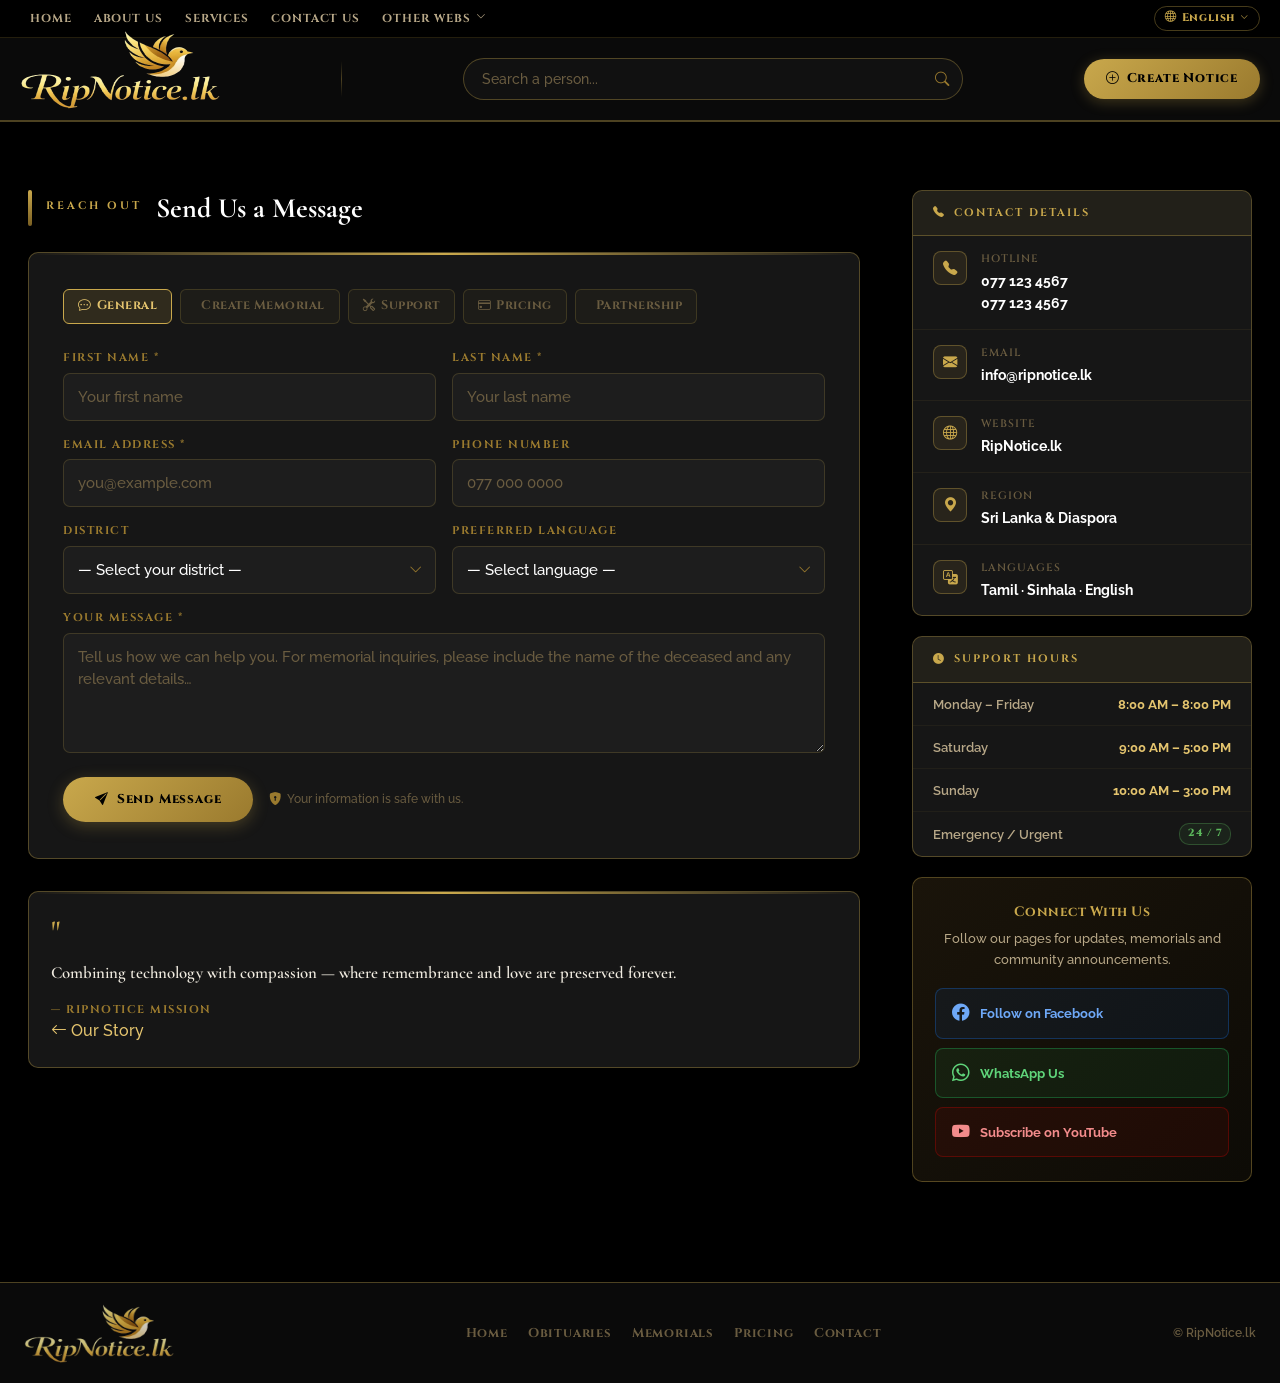
==== contact.html @ 71edde10 "Initial commit" ====
<!DOCTYPE html>
<html lang="en">
<head>
    <meta charset="UTF-8">
    <meta name="viewport" content="width=device-width, initial-scale=1.0">
    <title>Contact Us — RipNotice.lk | Memorial Platform</title>
    <link rel="icon" href="assets/fav1.ico" type="image/x-icon">
    <link rel="stylesheet" href="https://cdn.jsdelivr.net/npm/bootstrap@5.3.0/dist/css/bootstrap.min.css">
    <link rel="stylesheet" href="https://cdn.jsdelivr.net/npm/bootstrap-icons@1.13.1/font/bootstrap-icons.min.css">
    <!-- Google Fonts for redesign -->
    <link rel="preconnect" href="https://fonts.googleapis.com">
    <link rel="preconnect" href="https://fonts.gstatic.com" crossorigin>
    <link href="https://fonts.googleapis.com/css2?family=Playfair+Display:ital,wght@0,400;0,600;0,700;1,400&family=Jost:wght@300;400;500;600&family=Cinzel:wght@400;600;700&display=swap" rel="stylesheet">
    <link rel="stylesheet" href="css/about.css">
</head>
<body>

    <!-- Navbar (injected) -->
    <div id="navbar"></div>

    <!-- ── CONTACT PAGE ── -->
    <div class="cnt-body">

        <!-- ── LEFT / MAIN COLUMN ── -->
        <div class="cnt-main">

            <!-- Section heading -->
            <div class="cnt-sec-heading">
                <div class="cnt-sec-bar"></div>
                <p class="cnt-sec-label">Reach Out</p>
                <h2 class="cnt-sec-title">Send Us a Message</h2>
            </div>

            <!-- Contact Form Card -->
            <div class="cnt-form-card">

                <!-- Subject tabs -->
                <div class="cnt-subject-tabs" id="subjectTabs">
                    <button class="cnt-subject-tab active" data-subject="General Inquiry" onclick="selectTab(this)">
                        <i class="bi bi-chat-dots"></i> General
                    </button>
                    <button class="cnt-subject-tab" data-subject="Create a Memorial" onclick="selectTab(this)">
                        <i class="bi bi-file-earmark-heart"></i> Create Memorial
                    </button>
                    <button class="cnt-subject-tab" data-subject="Technical Support" onclick="selectTab(this)">
                        <i class="bi bi-tools"></i> Support
                    </button>
                    <button class="cnt-subject-tab" data-subject="Pricing &amp; Plans" onclick="selectTab(this)">
                        <i class="bi bi-credit-card"></i> Pricing
                    </button>
                    <button class="cnt-subject-tab" data-subject="Partnership" onclick="selectTab(this)">
                        <i class="bi bi-handshake"></i> Partnership
                    </button>
                </div>

                <form id="contactForm" onsubmit="handleSubmit(event)" novalidate>

                    <input type="hidden" id="subjectField" name="subject" value="General Inquiry">

                    <div class="cnt-form-row">
                        <div class="cnt-field">
                            <label for="cnt-fname">First Name *</label>
                            <input type="text" id="cnt-fname" name="first_name"
                                placeholder="Your first name" required>
                        </div>
                        <div class="cnt-field">
                            <label for="cnt-lname">Last Name *</label>
                            <input type="text" id="cnt-lname" name="last_name"
                                placeholder="Your last name" required>
                        </div>
                    </div>

                    <div class="cnt-form-row">
                        <div class="cnt-field">
                            <label for="cnt-email">Email Address *</label>
                            <input type="email" id="cnt-email" name="email"
                                placeholder="you@example.com" required>
                        </div>
                        <div class="cnt-field">
                            <label for="cnt-phone">Phone Number</label>
                            <input type="tel" id="cnt-phone" name="phone"
                                placeholder="077 000 0000">
                        </div>
                    </div>

                    <div class="cnt-form-row">
                        <div class="cnt-field">
                            <label for="cnt-district">District</label>
                            <div class="cnt-select-wrap">
                                <select id="cnt-district" name="district">
                                    <option value="">— Select your district —</option>
                                    <option>Colombo</option>
                                    <option>Gampaha</option>
                                    <option>Kalutara</option>
                                    <option>Kandy</option>
                                    <option>Matale</option>
                                    <option>Nuwara Eliya</option>
                                    <option>Galle</option>
                                    <option>Matara</option>
                                    <option>Hambantota</option>
                                    <option>Jaffna</option>
                                    <option>Kilinochchi</option>
                                    <option>Mannar</option>
                                    <option>Mullaitivu</option>
                                    <option>Vavuniya</option>
                                    <option>Trincomalee</option>
                                    <option>Batticaloa</option>
                                    <option>Ampara</option>
                                    <option>Kurunegala</option>
                                    <option>Puttalam</option>
                                    <option>Anuradhapura</option>
                                    <option>Polonnaruwa</option>
                                    <option>Badulla</option>
                                    <option>Monaragala</option>
                                    <option>Ratnapura</option>
                                    <option>Kegalle</option>
                                    <option>Overseas / Diaspora</option>
                                </select>
                            </div>
                        </div>
                        <div class="cnt-field">
                            <label for="cnt-lang">Preferred Language</label>
                            <div class="cnt-select-wrap">
                                <select id="cnt-lang" name="language">
                                    <option value="">— Select language —</option>
                                    <option>English</option>
                                    <option>Tamil</option>
                                    <option>Sinhala</option>
                                </select>
                            </div>
                        </div>
                    </div>

                    <div class="cnt-form-row cnt-form-row--full">
                        <div class="cnt-field">
                            <label for="cnt-message">Your Message *</label>
                            <textarea id="cnt-message" name="message"
                                placeholder="Tell us how we can help you. For memorial inquiries, please include the name of the deceased and any relevant details…"
                                required></textarea>
                        </div>
                    </div>

                    <div class="cnt-submit-row">
                        <button type="submit" class="cnt-submit-btn">
                            <i class="bi bi-send-fill"></i> Send Message
                        </button>
                        <span class="cnt-submit-note">
                            <i class="bi bi-shield-lock-fill"></i>
                            Your information is safe with us.
                        </span>
                    </div>

                    <div class="cnt-success-msg" id="successMsg">
                        <i class="bi bi-check-circle-fill" style="color:#74c48a;font-size:1.1rem;flex-shrink:0;"></i>
                        Thank you — your message has been received. We'll be in touch within 24 hours.
                    </div>

                </form>
            </div>

            <!-- Quote / About link -->
            <div class="cnt-quote-card">
                <div class="cnt-quote-mark">"</div>
                <p class="cnt-quote-text">
                    Combining technology with compassion — where remembrance and love
                    are preserved forever.
                </p>
                <div class="cnt-quote-attr">— RipNotice Mission</div>
                <a href="about.html" class="cnt-story-link">
                    <i class="bi bi-arrow-left"></i> Our Story
                </a>
            </div>
            
        </div>
        
        <!-- /cnt-main -->

        <!-- ── RIGHT SIDEBAR ── -->
        <aside class="cnt-sidebar">

            <!-- Contact details -->
            <div class="cnt-contact-panel">
                <div class="cnt-contact-panel-header">
                    <i class="bi bi-telephone-fill"></i> Contact Details
                </div>

                <div class="cnt-contact-row">
                    <div class="cnt-contact-icon"><i class="bi bi-telephone-fill"></i></div>
                    <div>
                        <div class="cnt-contact-label">Hotline</div>
                        <div class="cnt-contact-value">
                            <a href="tel:0771234567">077 123 4567</a><br>
                            <a href="tel:0771234567">077 123 4567</a>
                        </div>
                    </div>
                </div>

                <div class="cnt-contact-row">
                    <div class="cnt-contact-icon"><i class="bi bi-envelope-fill"></i></div>
                    <div>
                        <div class="cnt-contact-label">Email</div>
                        <div class="cnt-contact-value">
                            <a href="mailto:info@ripnotice.lk">info@ripnotice.lk</a>
                        </div>
                    </div>
                </div>

                <div class="cnt-contact-row">
                    <div class="cnt-contact-icon"><i class="bi bi-globe"></i></div>
                    <div>
                        <div class="cnt-contact-label">Website</div>
                        <div class="cnt-contact-value">
                            <a href="https://ripnotice.lk" target="_blank">RipNotice.lk</a>
                        </div>
                    </div>
                </div>

                <div class="cnt-contact-row">
                    <div class="cnt-contact-icon"><i class="bi bi-geo-alt-fill"></i></div>
                    <div>
                        <div class="cnt-contact-label">Region</div>
                        <div class="cnt-contact-value">Sri Lanka &amp; Diaspora</div>
                    </div>
                </div>

                <div class="cnt-contact-row">
                    <div class="cnt-contact-icon"><i class="bi bi-translate"></i></div>
                    <div>
                        <div class="cnt-contact-label">Languages</div>
                        <div class="cnt-contact-value">Tamil · Sinhala · English</div>
                    </div>
                </div>
            </div>

            <!-- Support hours -->
            <div class="cnt-hours-panel">
                <div class="cnt-hours-header">
                    <i class="bi bi-clock-fill"></i> Support Hours
                </div>
                <div class="cnt-hours-row">
                    <span class="cnt-hours-day">Monday – Friday</span>
                    <span class="cnt-hours-time">8:00 AM – 8:00 PM</span>
                </div>
                <div class="cnt-hours-row">
                    <span class="cnt-hours-day">Saturday</span>
                    <span class="cnt-hours-time">9:00 AM – 5:00 PM</span>
                </div>
                <div class="cnt-hours-row">
                    <span class="cnt-hours-day">Sunday</span>
                    <span class="cnt-hours-time">10:00 AM – 3:00 PM</span>
                </div>
                <div class="cnt-hours-row">
                    <span class="cnt-hours-day">Emergency / Urgent</span>
                    <span class="cnt-hours-badge cnt-hours-badge--24">24 / 7</span>
                </div>
            </div>

            <!-- Social -->
            <div class="cnt-social-panel">
                <div class="cnt-social-title">Connect With Us</div>
                <div class="cnt-social-desc">
                    Follow our pages for updates, memorials and community announcements.
                </div>
                <div class="cnt-social-btns">
                    <a href="#" class="cnt-social-btn cnt-social-btn--fb">
                        <i class="bi bi-facebook"></i>
                        <span>Follow on Facebook</span>
                    </a>
                    <a href="https://wa.me/94771234567" target="_blank" class="cnt-social-btn cnt-social-btn--wa">
                        <i class="bi bi-whatsapp"></i>
                        <span>WhatsApp Us</span>
                    </a>
                    <a href="#" class="cnt-social-btn cnt-social-btn--yt">
                        <i class="bi bi-youtube"></i>
                        <span>Subscribe on YouTube</span>
                    </a>
                </div>
            </div>

        </aside>
    </div>

    <!-- Footer (injected) -->
    <div id="footer"></div>

    <!-- Hidden Google Translate container -->
    <div id="google_translate_element" style="display:none;"></div>

    <!-- Scripts -->
    <script src="https://cdn.jsdelivr.net/npm/bootstrap@5.3.0/dist/js/bootstrap.bundle.min.js"></script>

    <script>
        // Inject navbar and footer
        fetch("navbar.html")
            .then(r => r.text())
            .then(d => { document.getElementById("navbar").innerHTML = d; });
        fetch("footer.html")
            .then(r => r.text())
            .then(d => { document.getElementById("footer").innerHTML = d; });

        /* ── Subject tab selector ── */
        function selectTab(btn) {
            document.querySelectorAll('.cnt-subject-tab').forEach(t => t.classList.remove('active'));
            btn.classList.add('active');
            document.getElementById('subjectField').value = btn.dataset.subject;
        }

        /* ── Form submit handler ── */
        function handleSubmit(e) {
            e.preventDefault();
            const form = e.target;

            // Basic validation
            const req = form.querySelectorAll('[required]');
            let valid = true;
            req.forEach(f => {
                f.style.borderColor = '';
                if (!f.value.trim()) {
                    f.style.borderColor = 'rgba(220,80,80,0.5)';
                    valid = false;
                }
            });
            if (!valid) return;

            // Simulate send — replace with actual endpoint / EmailJS
            const btn = form.querySelector('.cnt-submit-btn');
            btn.innerHTML = '<i class="bi bi-hourglass-split"></i> Sending…';
            btn.disabled = true;

            setTimeout(() => {
                form.reset();
                document.querySelectorAll('.cnt-subject-tab').forEach((t, i) => {
                    t.classList.toggle('active', i === 0);
                });
                document.getElementById('subjectField').value = 'General Inquiry';

                btn.innerHTML = '<i class="bi bi-send-fill"></i> Send Message';
                btn.disabled = false;

                const msg = document.getElementById('successMsg');
                msg.classList.add('show');
                setTimeout(() => msg.classList.remove('show'), 6000);
            }, 1200);
        }
    </script>

    <script src="js/script.js"></script>

    <script type="text/javascript">
        function googleTranslateElementInit() {
            new google.translate.TranslateElement({
                pageLanguage: 'en',
                includedLanguages: 'en,ta,si',
                autoDisplay: false,
                layout: google.translate.TranslateElement.InlineLayout.SIMPLE
            }, 'google_translate_element');
        }
    </script>
    <script src="https://translate.google.com/translate_a/element.js?cb=googleTranslateElementInit"></script>

    <style>
        .goog-te-banner-frame, .skiptranslate { display: none !important; }
        body { top: 0 !important; }
        .goog-te-gadget { font-size: 0 !important; }
        .goog-te-gadget > span { display: none !important; }
        .goog-te-gadget select { display: none !important; }
    </style>

</body>
</html>
---- css/about.css ----
/* ============================================================
   about.css — RipNotice.lk About Page
   Max-width: 1300px | Fully mobile responsive
   All classes prefixed "abt-" — zero conflicts with styles.css

   Usage:  <link rel="stylesheet" href="css/about.css">
   ============================================================ */

/* ── Design tokens (locally scoped, no global bleed) ── */
:root {
    --_gold:        #c9a84c;
    --_gold-light:  #e4c46e;
    --_gold-bright: #f0d080;
    --_gold-dark:   #9a7a2e;
    --_gold-dim:    #7a5f22;
    --_gold-muted:  rgba(201,168,76,0.13);
    --_gold-border: rgba(201,168,76,0.35);
    --_gold-glow:   rgba(201,168,76,0.07);
    --_black:       #000000;
    --_black-mid:   #0a0a0a;
    --_black-card:  #161616;
    --_black-soft:  #111111;
    --_white:       #ffffff;
    --_offwhite:    #f0ebe0;
    --_grey-text:   #b8a888;
    --_grey-dim:    #6a5c40;
    --_shadow-gold: 0 4px 24px rgba(201,168,76,0.22);
    --_radius:      10px;
}


/* ================================================================
   BODY — 2-column, max 1300px
   ================================================================ */
.abt-body {
    max-width: 1320px;
    margin: 0 auto;
    padding: 70px 40px 100px;
    display: grid;
    grid-template-columns: 1fr 340px;
    gap: 52px;
    align-items: start;
    margin-top: 120px;
}

/* ================================================================
   SECTION HEADING
   ================================================================ */
.abt-sec-heading {
    display: flex; align-items: center; gap: 14px;
    margin-bottom: 26px;
}
.abt-sec-bar {
    width: 4px; height: 36px; border-radius: 2px; flex-shrink: 0;
    background: linear-gradient(to bottom, var(--_gold), var(--_gold-dim));
}
.abt-sec-label {
    font-family: 'Cinzel', serif; font-size: 0.68rem; font-weight: 700;
    letter-spacing: 3px; text-transform: uppercase;
    color: var(--_gold); margin-bottom: 3px;
    /* reset any inherited heading styles */
    border: none; padding: 0;
}
.abt-sec-title {
    font-family: 'Cormorant Garamond', serif; font-size: 1.75rem;
    font-weight: 700; color: var(--_white); line-height: 1.1;
    /* reset */
    border: none; padding: 0; margin: 0;
}

/* ================================================================
   MISSION CARD
   ================================================================ */
.abt-mission-card {
    background: var(--_black-card);
    border: 1px solid var(--_gold-border);
    border-radius: var(--_radius);
    padding: 36px 34px;
    margin-bottom: 32px;
    position: relative; overflow: hidden;
    animation: abt-fadeUp 0.6s ease both;
}
.abt-mission-card::before {
    content: '';
    position: absolute; top: 0; left: 0; right: 0; height: 2px;
    background: linear-gradient(90deg, transparent, var(--_gold), transparent);
}
.abt-mission-card p {
    font-size: 1rem; font-weight: 500; line-height: 1.95;
    color: var(--_grey-text); margin-bottom: 18px;
    /* reset */
    padding: 0;
}
.abt-mission-card p:last-child { margin-bottom: 0; }
.abt-mission-card p strong { color: var(--_gold-light); font-weight: 700; }

/* ================================================================
   WHY BLOCK
   ================================================================ */
.abt-why-block {
    background: var(--_black-card);
    border: 1px solid var(--_gold-border);
    border-radius: var(--_radius);
    padding: 36px 34px;
    margin-bottom: 32px;
    animation: abt-fadeUp 0.6s 0.1s ease both;
}
.abt-why-grid {
    display: grid;
    grid-template-columns: 1fr 1fr;
    gap: 14px; margin-top: 28px;
}
.abt-why-item {
    display: flex; align-items: flex-start; gap: 13px;
    background: rgba(201,168,76,0.05);
    border: 1px solid rgba(201,168,76,0.15);
    border-radius: 8px; padding: 16px 15px;
    transition: all 0.25s; cursor: default;
}
.abt-why-item:hover {
    background: rgba(201,168,76,0.1);
    border-color: var(--_gold-border);
    transform: translateY(-2px);
    box-shadow: var(--_shadow-gold);
}
.abt-why-item--full { grid-column: 1 / -1; }
.abt-why-icon {
    width: 38px; height: 38px; border-radius: 8px; flex-shrink: 0;
    background: linear-gradient(135deg, var(--_gold-dark), var(--_gold-dim));
    display: flex; align-items: center; justify-content: center;
    font-size: 1.05rem; box-shadow: 0 2px 8px rgba(0,0,0,0.4);
}
.abt-why-label {
    font-size: 0.93rem; font-weight: 700; color: var(--_white);
    font-family: 'Raleway', sans-serif; line-height: 1.35;
    padding-top: 8px;
}

/* ================================================================
   CHAIRMAN CARD
   ================================================================ */
.abt-chairman-card {
    background: linear-gradient(155deg, #16120a 0%, #0d0b07 60%, #0a0a0a 100%);
    border: 1px solid var(--_gold-border);
    border-radius: var(--_radius);
    padding: 40px 34px;
    position: relative; overflow: hidden;
    animation: abt-fadeUp 0.6s 0.2s ease both;
}
/* Top gradient bar */
.abt-chairman-card::before {
    content: '';
    position: absolute; top: 0; left: 0; right: 0; height: 3px;
    background: linear-gradient(90deg,
        var(--_gold-dim), var(--_gold), var(--_gold-bright),
        var(--_gold), var(--_gold-dim));
}
/* Decorative quote */
.abt-chairman-card::after {
    content: '"';
    position: absolute; top: 24px; right: 28px;
    font-family: 'Cormorant Garamond', serif;
    font-size: 7rem; font-weight: 700;
    color: rgba(201,168,76,0.06);
    line-height: 1; pointer-events: none; user-select: none;
}

/* Badge */
.abt-chairman-badge {
    display: inline-flex; align-items: center; gap: 8px;
    background: rgba(201,168,76,0.1);
    border: 1px solid var(--_gold-border);
    padding: 5px 14px; border-radius: 20px; margin-bottom: 24px;
}
.abt-chairman-badge i { color: var(--_gold); font-size: 0.82rem; }
.abt-chairman-badge span {
    font-family: 'Cinzel', serif; font-size: 0.66rem; font-weight: 700;
    letter-spacing: 2px; text-transform: uppercase; color: var(--_gold);
}

/* Tamil body */
.abt-chairman-tamil {
    font-size: 1rem; font-weight: 500; line-height: 2.1;
    color: var(--_grey-text); margin-bottom: 32px;
    /* reset */
    padding: 0;
}

/* Signature */
.abt-chairman-sig {
    display: flex; align-items: center; gap: 18px;
    padding-top: 24px;
    border-top: 1px solid rgba(201,168,76,0.15);
}
.abt-sig-avatar {
    width: 58px; height: 58px; border-radius: 50%; flex-shrink: 0;
    background: linear-gradient(135deg, var(--_gold-dark), var(--_gold-dim));
    display: flex; align-items: center; justify-content: center;
    font-family: 'Cinzel', serif; font-size: 1.2rem; font-weight: 700;
    color: var(--_black);
    border: 2px solid var(--_gold-border);
    box-shadow: 0 0 20px rgba(201,168,76,0.2);
}
.abt-sig-name {
    font-family: 'Cormorant Garamond', serif; font-size: 1.25rem;
    font-weight: 700; color: var(--_white); margin-bottom: 2px;
}
.abt-sig-role {
    font-size: 0.74rem; font-weight: 700; color: var(--_gold-dark);
    font-family: 'Cinzel', serif; letter-spacing: 0.8px;
}
.abt-sig-line {
    flex: 1; height: 1px;
    background: linear-gradient(90deg, rgba(201,168,76,0.2), transparent);
}

/* ================================================================
   SIDEBAR
   ================================================================ */
.abt-sidebar {
    display: flex; flex-direction: column; gap: 20px;
    position: sticky; top: 120px; /* adjust to your fixed header height */
}

/* Stats */
.abt-stats-row {
    display: grid; grid-template-columns: repeat(3, 1fr); gap: 10px;
}
.abt-stat-card {
    background: var(--_black-card);
    border: 1px solid var(--_gold-border);
    border-radius: var(--_radius);
    padding: 22px 10px; text-align: center;
    position: relative; overflow: hidden;
    transition: all 0.25s;
    animation: abt-fadeUp 0.5s ease both;
}
.abt-stat-card::before {
    content: ''; position: absolute; top: 0; left: 0; right: 0; height: 2px;
    background: linear-gradient(90deg, transparent, var(--_gold), transparent);
}
.abt-stat-card:hover {
    transform: translateY(-3px);
    box-shadow: var(--_shadow-gold);
    border-color: var(--_gold);
}
.abt-stat-num {
    display: block;
    font-family: 'Cormorant Garamond', serif;
    font-size: 2.1rem; font-weight: 700;
    color: var(--_gold); line-height: 1; margin-bottom: 5px;
}
.abt-stat-label {
    font-size: 0.62rem; font-weight: 700; color: var(--_grey-text);
    font-family: 'Cinzel', serif; letter-spacing: 1.2px; text-transform: uppercase;
}

/* Info panel */
.abt-info-panel {
    background: var(--_black-card);
    border: 1px solid var(--_gold-border);
    border-radius: var(--_radius);
    overflow: hidden;
    animation: abt-fadeUp 0.5s 0.1s ease both;
}
.abt-info-panel-header {
    background: rgba(201,168,76,0.07);
    border-bottom: 1px solid var(--_gold-border);
    padding: 14px 20px;
    font-family: 'Cinzel', serif; font-size: 0.68rem; font-weight: 700;
    letter-spacing: 2px; text-transform: uppercase; color: var(--_gold);
    display: flex; align-items: center; gap: 8px;
}
.abt-info-row {
    display: flex; gap: 12px; padding: 13px 20px;
    border-bottom: 1px solid rgba(201,168,76,0.08);
    align-items: flex-start;
}
.abt-info-row:last-child { border-bottom: none; }
.abt-info-icon {
    width: 30px; height: 30px; border-radius: 7px; flex-shrink: 0;
    background: rgba(201,168,76,0.1);
    border: 1px solid var(--_gold-border);
    display: flex; align-items: center; justify-content: center;
    color: var(--_gold); font-size: 0.82rem;
}
.abt-info-label {
    font-size: 0.67rem; font-weight: 600;
    color: var(--_grey-dim); margin-bottom: 2px;
}
.abt-info-value {
    font-size: 0.9rem; font-weight: 700; color: var(--_white);
}

/* CTA card */
.abt-cta-card {
    background: linear-gradient(135deg, #1a140a 0%, #0d0b06 100%);
    border: 1px solid var(--_gold-border);
    border-radius: var(--_radius);
    padding: 28px 22px; text-align: center;
    animation: abt-fadeUp 0.5s 0.2s ease both;
}
.abt-cta-title {
    font-family: 'Cinzel', serif; font-size: 0.95rem; font-weight: 700;
    color: var(--_gold); margin-bottom: 8px; letter-spacing: 0.5px;
}
.abt-cta-desc {
    font-size: 0.86rem; font-weight: 500; color: var(--_grey-text);
    line-height: 1.65; margin-bottom: 18px;
}
.abt-cta-btn {
    display: inline-flex; align-items: center; gap: 7px;
    background: linear-gradient(135deg, var(--_gold), var(--_gold-dark));
    color: var(--_black); padding: 10px 26px; border-radius: 30px;
    font-family: 'Cinzel', serif; font-size: 0.76rem; font-weight: 800;
    letter-spacing: 0.8px; text-decoration: none; transition: all 0.25s;
    box-shadow: 0 4px 16px rgba(201,168,76,0.28);
}
.abt-cta-btn:hover {
    background: linear-gradient(135deg, var(--_gold-bright), var(--_gold));
    color: var(--_black); transform: translateY(-2px);
    box-shadow: 0 6px 22px rgba(201,168,76,0.45);
}
.abt-cta-hotline {
    margin-top: 14px; font-size: 0.78rem; font-weight: 700;
    color: var(--_gold-dark);
    display: flex; align-items: center; justify-content: center; gap: 6px;
}

/* Quote pull */
.abt-quote-card {
    background: var(--_black-card);
    border: 1px solid var(--_gold-border);
    border-radius: var(--_radius);
    padding: 24px 22px;
    position: relative; overflow: hidden;
    animation: abt-fadeUp 0.5s 0.3s ease both;
}
.abt-quote-card::before {
    content: ''; position: absolute; top: 0; left: 0; right: 0; height: 2px;
    background: linear-gradient(90deg, transparent, var(--_gold), transparent);
}
.abt-quote-mark {
    font-family: 'Cormorant Garamond', serif;
    font-size: 2rem; color: var(--_gold); line-height: 1; margin-bottom: 10px;
}
.abt-quote-text {
    font-family: 'Cormorant Garamond', serif;
    font-size: 1.1rem; font-weight: 600;
    color: var(--_offwhite); line-height: 1.75; margin-bottom: 14px;
}
.abt-quote-attr {
    font-size: 0.7rem; font-weight: 700; color: var(--_gold-dark);
    font-family: 'Cinzel', serif; letter-spacing: 1.5px; text-transform: uppercase;
}

/* ================================================================
   ANIMATION
   ================================================================ */
@keyframes abt-fadeUp {
    from { opacity: 0; transform: translateY(20px); }
    to   { opacity: 1; transform: translateY(0); }
}

/* ================================================================
   RESPONSIVE BREAKPOINTS
   ================================================================ */

/* ── 1300px — add side padding so content doesn't touch edges ── */
@media (max-width: 1340px) {
    .abt-body { padding-left: 28px; padding-right: 28px; }
}

/* ── 1100px — narrow sidebar ── */
@media (max-width: 1100px) {
    .abt-body { grid-template-columns: 1fr 290px; gap: 36px; }
}

/* ── 960px — stack columns ── */
@media (max-width: 960px) {
    .abt-body {
        grid-template-columns: 1fr;
        padding: 48px 28px 80px;
        gap: 32px;
    }
    .abt-sidebar {
        /* sidebar moves to top on tablet/mobile */
        order: -1;
        position: static;
        /* switch stats to horizontal row */
    }
    .abt-stats-row { grid-template-columns: repeat(3, 1fr); }
    .abt-hero-corner { width: 40px; height: 40px; }
}

/* ── 768px — tablet ── */
@media (max-width: 768px) {
    .abt-hero { padding: 70px 20px 60px; }
    .abt-hero-corner { width: 30px; height: 30px; }
    .abt-hc-tl { top: 14px; left: 16px; }
    .abt-hc-tr { top: 14px; right: 16px; }
    .abt-hc-bl { bottom: 14px; left: 16px; }
    .abt-hc-br { bottom: 14px; right: 16px; }

    .abt-hero-title { font-size: clamp(1.9rem, 7vw, 2.8rem); }
    .abt-hero-subtitle { font-size: 1rem; }
    .abt-hero-lead { font-size: 0.96rem; }

    .abt-body { padding: 40px 20px 70px; gap: 28px; }

    .abt-mission-card,
    .abt-why-block,
    .abt-chairman-card { padding: 28px 22px; }

    .abt-sec-title { font-size: 1.5rem; }

    /* Why grid — 2 cols still fine at 768 */
    .abt-why-grid { gap: 12px; }
    .abt-why-label { font-size: 0.86rem; }

    /* Sidebar stats — keep 3 cols */
    .abt-stats-row { gap: 8px; }
    .abt-stat-num { font-size: 1.8rem; }

    .abt-chairman-tamil { font-size: 0.95rem; line-height: 2; }
    .abt-chairman-card::after { font-size: 5rem; top: 20px; right: 18px; }
}

/* ── 600px — large mobile ── */
@media (max-width: 600px) {
    .abt-hero { padding: 60px 16px 52px; }
    .abt-hero-corner { display: none; } /* hide ornaments on small screens */
    .abt-hero-title { font-size: clamp(1.7rem, 9vw, 2.2rem); line-height: 1.15; }
    .abt-hero-lead { font-size: 0.92rem; }
    .abt-hero-eyebrow { font-size: 0.66rem; letter-spacing: 3px; }

    .abt-body { padding: 32px 16px 60px; gap: 24px; }

    .abt-mission-card,
    .abt-why-block,
    .abt-chairman-card { padding: 24px 18px; }

    /* Why — single column */
    .abt-why-grid { grid-template-columns: 1fr; }
    .abt-why-item--full { grid-column: auto; }
    .abt-why-icon { width: 34px; height: 34px; font-size: 0.95rem; }
    .abt-why-label { font-size: 0.88rem; padding-top: 6px; }

    /* Stats — stay 3 col but compact */
    .abt-stats-row { gap: 6px; }
    .abt-stat-card { padding: 16px 6px; }
    .abt-stat-num { font-size: 1.5rem; }
    .abt-stat-label { font-size: 0.56rem; letter-spacing: 0.8px; }

    /* Signature */
    .abt-chairman-sig { flex-wrap: wrap; gap: 12px; }
    .abt-sig-line { display: none; }
    .abt-sig-name { font-size: 1.1rem; }

    /* Info panel */
    .abt-info-value { font-size: 0.84rem; }

    /* CTA */
    .abt-cta-btn { padding: 10px 20px; font-size: 0.72rem; }
    .abt-cta-hotline { font-size: 0.74rem; }

    /* Section heading */
    .abt-sec-title { font-size: 1.35rem; }
    .abt-sec-bar { height: 28px; }

    .abt-chairman-tamil { font-size: 0.9rem; line-height: 1.95; }
    .abt-chairman-card::after { display: none; }
}

/* ── 400px — small mobile ── */
@media (max-width: 400px) {
    .abt-hero-title { font-size: 1.6rem; }
    .abt-hero-subtitle { font-size: 0.9rem; margin-bottom: 24px; }
    .abt-hero-divider { margin-bottom: 24px; }
    .abt-divider-line { width: 40px; }

    .abt-body { padding: 26px 14px 50px; }

    .abt-mission-card,
    .abt-why-block,
    .abt-chairman-card { padding: 20px 16px; }

    .abt-stats-row { grid-template-columns: repeat(3,1fr); gap: 5px; }
    .abt-stat-num { font-size: 1.3rem; }
    .abt-stat-label { font-size: 0.52rem; }

    .abt-cta-card { padding: 22px 16px; }
    .abt-quote-text { font-size: 1rem; }
}


/* ============================================================
   services.css — RipNotice.lk Services Page
   Max-width: 1300px | Fully mobile responsive
   All classes prefixed "svc-" — zero conflicts with other css

   Usage:  <link rel="stylesheet" href="css/services.css">
   ============================================================ */


/* ================================================================
   BODY LAYOUT — single full-width column then sidebar
   ================================================================ */
.svc-body {
    max-width: 1320px;
    margin: 0 auto;
    padding: 70px 40px 100px;
    display: grid;
    grid-template-columns: 1fr 340px;
    gap: 52px;
    align-items: start;
    margin-top: 120px;
}

/* ── Section heading ── */
.svc-sec-heading {
    display: flex; align-items: center; gap: 14px;
    margin-bottom: 26px;
}
.svc-sec-bar {
    width: 4px; height: 36px; border-radius: 2px; flex-shrink: 0;
    background: linear-gradient(to bottom, var(--_gold), var(--_gold-dim));
}
.svc-sec-label {
    font-family: 'Cinzel', serif; font-size: 0.68rem; font-weight: 700;
    letter-spacing: 3px; text-transform: uppercase;
    color: var(--_gold); margin-bottom: 3px; border: none; padding: 0;
}
.svc-sec-title {
    font-family: 'Cormorant Garamond', serif; font-size: 1.75rem;
    font-weight: 700; color: var(--_white); line-height: 1.1;
    border: none; padding: 0; margin: 0;
}

/* ================================================================
   SERVICE CARDS — main list
   ================================================================ */
.svc-cards-wrap { display: flex; flex-direction: column; gap: 22px; margin-bottom: 36px; }

.svc-card {
    background: var(--_black-card);
    border: 1px solid var(--_gold-border);
    border-radius: var(--_radius);
    padding: 0;
    position: relative; overflow: hidden;
    display: grid;
    grid-template-columns: 88px 1fr;
    transition: all 0.3s;
    animation: svc-fadeUp 0.55s ease both;
    text-decoration: none;
}
.svc-card:nth-child(1) { animation-delay: 0.05s; }
.svc-card:nth-child(2) { animation-delay: 0.10s; }
.svc-card:nth-child(3) { animation-delay: 0.15s; }
.svc-card:nth-child(4) { animation-delay: 0.20s; }
.svc-card:nth-child(5) { animation-delay: 0.25s; }
.svc-card:nth-child(6) { animation-delay: 0.30s; }

/* Top gradient bar */
.svc-card::before {
    content: '';
    position: absolute; top: 0; left: 0; right: 0; height: 2px;
    background: linear-gradient(90deg, transparent, var(--_gold), transparent);
    opacity: 0; transition: opacity 0.3s;
}
.svc-card:hover {
    border-color: var(--_gold);
    box-shadow: var(--_shadow-gold), var(--_shadow-deep);
    transform: translateY(-3px);
}
.svc-card:hover::before { opacity: 1; }

/* Left icon column */
.svc-card-icon-col {
    background: linear-gradient(160deg, rgba(201,168,76,0.09) 0%, rgba(201,168,76,0.03) 100%);
    border-right: 1px solid rgba(201,168,76,0.18);
    display: flex; align-items: center; justify-content: center;
    padding: 28px 0;
    transition: background 0.3s;
}
.svc-card:hover .svc-card-icon-col {
    background: linear-gradient(160deg, rgba(201,168,76,0.16) 0%, rgba(201,168,76,0.06) 100%);
}
.svc-card-icon {
    width: 52px; height: 52px; border-radius: 12px;
    background: linear-gradient(135deg, var(--_gold-dark), var(--_gold-dim));
    display: flex; align-items: center; justify-content: center;
    font-size: 1.35rem;
    box-shadow: 0 4px 14px rgba(0,0,0,0.5), 0 0 0 1px rgba(201,168,76,0.2);
}

/* Right content column */
.svc-card-body {
    padding: 26px 28px 24px;
    display: flex; flex-direction: column; justify-content: center;
    gap: 6px;
}
.svc-card-num {
    font-family: 'Cinzel', serif; font-size: 0.6rem; font-weight: 700;
    letter-spacing: 2px; text-transform: uppercase;
    color: var(--_gold-dark); margin-bottom: 2px;
}
.svc-card-name {
    font-family: 'Cormorant Garamond', serif; font-size: 1.35rem;
    font-weight: 700; color: var(--_white); line-height: 1.2;
}
.svc-card-desc {
    font-size: 0.9rem; font-weight: 500; color: var(--_grey-text);
    line-height: 1.7; max-width: 520px;
}
.svc-card-tags {
    display: flex; flex-wrap: wrap; gap: 6px; margin-top: 8px;
}
.svc-tag {
    display: inline-flex; align-items: center; gap: 4px;
    padding: 3px 10px; border-radius: 12px;
    font-size: 0.67rem; font-weight: 700; font-family: 'Cinzel', serif;
    letter-spacing: 0.4px;
    background: rgba(201,168,76,0.08);
    border: 1px solid rgba(201,168,76,0.18);
    color: var(--_gold-dark);
}

/* ── Poster card — featured / special ── */
.svc-card--poster {
    grid-template-columns: 88px 1fr auto;
    background: linear-gradient(135deg, #16120a 0%, #0d0b07 60%, #0a0a0a 100%);
    border-color: var(--_gold);
}
.svc-card--poster::before { opacity: 1; }
.svc-card--poster .svc-card-icon-col {
    background: linear-gradient(160deg, rgba(201,168,76,0.15) 0%, rgba(201,168,76,0.05) 100%);
}

.svc-poster-cta {
    display: flex; flex-direction: column; align-items: center; justify-content: center;
    padding: 20px 22px;
    border-left: 1px solid rgba(201,168,76,0.18);
    gap: 10px;
    min-width: 130px;
}
.svc-poster-badge {
    display: inline-flex; align-items: center; gap: 5px;
    background: rgba(201,168,76,0.12); border: 1px solid rgba(201,168,76,0.35);
    padding: 3px 10px; border-radius: 10px;
    font-family: 'Cinzel', serif; font-size: 0.6rem; font-weight: 700;
    letter-spacing: 1px; color: var(--_gold);
}
.svc-poster-visit-btn {
    display: inline-flex; align-items: center; gap: 7px;
    background: linear-gradient(135deg, var(--_gold), var(--_gold-dark));
    color: var(--_black); padding: 10px 18px; border-radius: 24px;
    font-family: 'Cinzel', serif; font-size: 0.7rem; font-weight: 800;
    letter-spacing: 0.6px; text-decoration: none; transition: all 0.25s;
    box-shadow: 0 4px 14px rgba(201,168,76,0.3);
    white-space: nowrap;
}
.svc-poster-visit-btn:hover {
    background: linear-gradient(135deg, var(--_gold-bright), var(--_gold));
    color: var(--_black); transform: translateY(-2px);
    box-shadow: 0 6px 20px rgba(201,168,76,0.45);
}

/* ================================================================
   HOW IT WORKS STRIP
   ================================================================ */
.svc-how-block {
    background: var(--_black-card);
    border: 1px solid var(--_gold-border);
    border-radius: var(--_radius);
    padding: 36px 34px;
    margin-bottom: 32px;
    position: relative; overflow: hidden;
    animation: svc-fadeUp 0.6s 0.35s ease both;
}
.svc-how-block::before {
    content: '';
    position: absolute; top: 0; left: 0; right: 0; height: 2px;
    background: linear-gradient(90deg, transparent, var(--_gold), transparent);
}

.svc-steps {
    display: grid;
    grid-template-columns: repeat(4, 1fr);
    gap: 0;
    margin-top: 28px;
    position: relative;
}
/* Connecting line */
.svc-steps::before {
    content: '';
    position: absolute; top: 28px; left: 14%; right: 14%;
    height: 1px;
    background: linear-gradient(90deg,
        transparent, var(--_gold-dark), var(--_gold), var(--_gold-dark), transparent);
    z-index: 0;
}

.svc-step {
    display: flex; flex-direction: column; align-items: center; text-align: center;
    padding: 0 12px; position: relative; z-index: 1;
}
.svc-step-num {
    width: 56px; height: 56px; border-radius: 50%;
    background: linear-gradient(135deg, var(--_gold-dark), var(--_gold-dim));
    border: 2px solid var(--_gold-border);
    display: flex; align-items: center; justify-content: center;
    font-family: 'Cinzel', serif; font-size: 1.1rem; font-weight: 700;
    color: var(--_black); margin-bottom: 14px;
    box-shadow: 0 0 0 4px rgba(0,0,0,1), 0 0 16px rgba(201,168,76,0.3);
}
.svc-step-title {
    font-family: 'Raleway', sans-serif; font-size: 0.88rem;
    font-weight: 800; color: var(--_white); margin-bottom: 6px;
}
.svc-step-desc {
    font-size: 0.78rem; font-weight: 500; color: var(--_grey-text);
    line-height: 1.6;
}

/* ================================================================
   SIDEBAR
   ================================================================ */
.svc-sidebar {
    display: flex; flex-direction: column; gap: 20px;
    position: sticky; top: 120px;
}

/* Stats */
.svc-stats-row {
    display: grid; grid-template-columns: repeat(3, 1fr); gap: 10px;
}
.svc-stat-card {
    background: var(--_black-card);
    border: 1px solid var(--_gold-border);
    border-radius: var(--_radius);
    padding: 22px 10px; text-align: center;
    position: relative; overflow: hidden;
    transition: all 0.25s;
    animation: svc-fadeUp 0.5s ease both;
}
.svc-stat-card::before {
    content: ''; position: absolute; top: 0; left: 0; right: 0; height: 2px;
    background: linear-gradient(90deg, transparent, var(--_gold), transparent);
}
.svc-stat-card:hover {
    transform: translateY(-3px);
    box-shadow: var(--_shadow-gold);
    border-color: var(--_gold);
}
.svc-stat-num {
    display: block;
    font-family: 'Cormorant Garamond', serif;
    font-size: 2.1rem; font-weight: 700;
    color: var(--_gold); line-height: 1; margin-bottom: 5px;
}
.svc-stat-label {
    font-size: 0.62rem; font-weight: 700; color: var(--_grey-text);
    font-family: 'Cinzel', serif; letter-spacing: 1.2px; text-transform: uppercase;
}

/* Service index panel */
.svc-index-panel {
    background: var(--_black-card);
    border: 1px solid var(--_gold-border);
    border-radius: var(--_radius);
    overflow: hidden;
    animation: svc-fadeUp 0.5s 0.1s ease both;
}
.svc-index-header {
    background: rgba(201,168,76,0.07);
    border-bottom: 1px solid var(--_gold-border);
    padding: 14px 20px;
    font-family: 'Cinzel', serif; font-size: 0.68rem; font-weight: 700;
    letter-spacing: 2px; text-transform: uppercase; color: var(--_gold);
    display: flex; align-items: center; gap: 8px;
}
.svc-index-row {
    display: flex; align-items: center; gap: 12px; padding: 12px 20px;
    border-bottom: 1px solid rgba(201,168,76,0.07);
    text-decoration: none; transition: background 0.2s;
    cursor: pointer;
}
.svc-index-row:last-child { border-bottom: none; }
.svc-index-row:hover { background: rgba(201,168,76,0.05); }
.svc-index-icon {
    width: 30px; height: 30px; border-radius: 7px; flex-shrink: 0;
    background: rgba(201,168,76,0.09);
    border: 1px solid rgba(201,168,76,0.2);
    display: flex; align-items: center; justify-content: center;
    font-size: 0.9rem;
}
.svc-index-name {
    font-size: 0.86rem; font-weight: 700; color: var(--_white);
    font-family: 'Raleway', sans-serif; flex: 1;
}
.svc-index-row i.bi-chevron-right {
    color: var(--_gold-dark); font-size: 0.72rem;
}

/* Poster CTA sidebar card */
.svc-poster-sidebar {
    background: linear-gradient(135deg, #1a140a 0%, #0d0b06 100%);
    border: 1px solid var(--_gold);
    border-radius: var(--_radius);
    padding: 26px 22px; text-align: center;
    position: relative; overflow: hidden;
    animation: svc-fadeUp 0.5s 0.2s ease both;
}
.svc-poster-sidebar::before {
    content: '';
    position: absolute; top: 0; left: 0; right: 0; height: 3px;
    background: linear-gradient(90deg,
        var(--_gold-dim), var(--_gold), var(--_gold-bright),
        var(--_gold), var(--_gold-dim));
}
.svc-poster-sidebar-icon {
    width: 60px; height: 60px; border-radius: 14px; margin: 0 auto 14px;
    background: linear-gradient(135deg, var(--_gold-dark), var(--_gold-dim));
    display: flex; align-items: center; justify-content: center;
    font-size: 1.6rem;
    box-shadow: 0 4px 18px rgba(201,168,76,0.3);
}
.svc-poster-sidebar-title {
    font-family: 'Cinzel', serif; font-size: 0.98rem; font-weight: 700;
    color: var(--_gold); margin-bottom: 6px; letter-spacing: 0.5px;
}
.svc-poster-sidebar-desc {
    font-size: 0.83rem; font-weight: 500; color: var(--_grey-text);
    line-height: 1.65; margin-bottom: 18px;
}
.svc-poster-sidebar-btn {
    display: inline-flex; align-items: center; gap: 8px;
    background: linear-gradient(135deg, var(--_gold), var(--_gold-dark));
    color: var(--_black); padding: 11px 24px; border-radius: 30px;
    font-family: 'Cinzel', serif; font-size: 0.76rem; font-weight: 800;
    letter-spacing: 0.8px; text-decoration: none; transition: all 0.25s;
    box-shadow: 0 4px 16px rgba(201,168,76,0.32);
}
.svc-poster-sidebar-btn:hover {
    background: linear-gradient(135deg, var(--_gold-bright), var(--_gold));
    color: var(--_black); transform: translateY(-2px);
    box-shadow: 0 6px 22px rgba(201,168,76,0.48);
}

/* CTA contact card */
.svc-cta-card {
    background: var(--_black-card);
    border: 1px solid var(--_gold-border);
    border-radius: var(--_radius);
    padding: 24px 22px; text-align: center;
    animation: svc-fadeUp 0.5s 0.3s ease both;
}
.svc-cta-title {
    font-family: 'Cinzel', serif; font-size: 0.88rem; font-weight: 700;
    color: var(--_gold); margin-bottom: 6px; letter-spacing: 0.5px;
}
.svc-cta-desc {
    font-size: 0.82rem; font-weight: 500; color: var(--_grey-text);
    line-height: 1.65; margin-bottom: 16px;
}
.svc-cta-btn {
    display: inline-flex; align-items: center; gap: 7px;
    background: rgba(201,168,76,0.1); border: 1px solid var(--_gold-border);
    color: var(--_gold); padding: 10px 22px; border-radius: 28px;
    font-family: 'Cinzel', serif; font-size: 0.74rem; font-weight: 700;
    letter-spacing: 0.6px; text-decoration: none; transition: all 0.22s;
}
.svc-cta-btn:hover {
    background: rgba(201,168,76,0.18);
    border-color: var(--_gold);
    color: var(--_gold-light);
    transform: translateY(-1px);
}
.svc-cta-hotline {
    margin-top: 12px; font-size: 0.78rem; font-weight: 700;
    color: var(--_gold-dark);
    display: flex; align-items: center; justify-content: center; gap: 6px;
}

/* Quote card */
.svc-quote-card {
    background: var(--_black-card);
    border: 1px solid var(--_gold-border);
    border-radius: var(--_radius);
    padding: 24px 22px; position: relative; overflow: hidden;
    animation: svc-fadeUp 0.5s 0.35s ease both;
}
.svc-quote-card::before {
    content: ''; position: absolute; top: 0; left: 0; right: 0; height: 2px;
    background: linear-gradient(90deg, transparent, var(--_gold), transparent);
}
.svc-quote-mark {
    font-family: 'Cormorant Garamond', serif;
    font-size: 2rem; color: var(--_gold); line-height: 1; margin-bottom: 10px;
}
.svc-quote-text {
    font-family: 'Cormorant Garamond', serif;
    font-size: 1.08rem; font-weight: 600;
    color: var(--_offwhite); line-height: 1.75; margin-bottom: 14px;
}
.svc-quote-attr {
    font-size: 0.7rem; font-weight: 700; color: var(--_gold-dark);
    font-family: 'Cinzel', serif; letter-spacing: 1.5px; text-transform: uppercase;
}

/* ================================================================
   ANIMATION
   ================================================================ */
@keyframes svc-fadeUp {
    from { opacity: 0; transform: translateY(22px); }
    to   { opacity: 1; transform: translateY(0); }
}

/* ================================================================
   RESPONSIVE
   ================================================================ */
@media (max-width: 1340px) {
    .svc-body { padding-left: 28px; padding-right: 28px; }
}
@media (max-width: 1100px) {
    .svc-body { grid-template-columns: 1fr 290px; gap: 36px; }
    .svc-steps { grid-template-columns: repeat(2, 1fr); gap: 24px; }
    .svc-steps::before { display: none; }
}
@media (max-width: 960px) {
    .svc-body {
        grid-template-columns: 1fr;
        padding: 48px 28px 80px; gap: 32px;
    }
    .svc-sidebar { order: -1; position: static; }
    .svc-hero-corner { width: 40px; height: 40px; }
    .svc-card--poster { grid-template-columns: 88px 1fr; }
    .svc-poster-cta {
        display: none; /* show as inline link inside body on small */
    }
    .svc-poster-visit-inline { display: inline-flex !important; }
}
@media (max-width: 768px) {
    .svc-hero { padding: 70px 20px 60px; }
    .svc-hero-corner { width: 30px; height: 30px; }
    .svc-hc-tl { top: 14px; left: 16px; }
    .svc-hc-tr { top: 14px; right: 16px; }
    .svc-hc-bl { bottom: 14px; left: 16px; }
    .svc-hc-br { bottom: 14px; right: 16px; }
    .svc-hero-title { font-size: clamp(1.9rem, 7vw, 2.8rem); }
    .svc-body { padding: 40px 20px 70px; gap: 28px; }
    .svc-card { grid-template-columns: 72px 1fr; }
    .svc-card-icon { width: 44px; height: 44px; font-size: 1.15rem; }
    .svc-card-body { padding: 20px 20px 18px; }
    .svc-card-name { font-size: 1.2rem; }
    .svc-steps { grid-template-columns: repeat(2,1fr); }
    .svc-how-block { padding: 28px 22px; }
    .svc-sec-title { font-size: 1.5rem; }
}
@media (max-width: 600px) {
    .svc-hero { padding: 60px 16px 52px; }
    .svc-hero-corner { display: none; }
    .svc-hero-title { font-size: clamp(1.7rem, 9vw, 2.2rem); line-height: 1.15; }
    .svc-body { padding: 32px 16px 60px; gap: 24px; }
    .svc-card { grid-template-columns: 62px 1fr; }
    .svc-card-icon-col { padding: 22px 0; }
    .svc-card-icon { width: 38px; height: 38px; font-size: 1rem; border-radius: 9px; }
    .svc-card-body { padding: 18px 16px; }
    .svc-card-name { font-size: 1.1rem; }
    .svc-card-desc { font-size: 0.84rem; }
    .svc-steps { grid-template-columns: 1fr 1fr; gap: 18px; }
    .svc-step-num { width: 46px; height: 46px; font-size: 0.95rem; }
    .svc-sec-title { font-size: 1.35rem; }
    .svc-sec-bar { height: 28px; }
    .svc-quicknav { gap: 7px; }
    .svc-qnav-pill { font-size: 0.72rem; padding: 6px 12px; }
}
@media (max-width: 400px) {
    .svc-hero-title { font-size: 1.6rem; }
    .svc-body { padding: 26px 14px 50px; }
    .svc-steps { grid-template-columns: 1fr; }
    .svc-card { grid-template-columns: 58px 1fr; }
    .svc-stats-row { gap: 6px; }
    .svc-stat-num { font-size: 1.6rem; }
    .svc-stat-label { font-size: 0.55rem; }
}

/* ============================================================
   contact.css — RipNotice.lk Contact Page
   Max-width: 1300px | Fully mobile responsive
   All classes prefixed "cnt-" — zero conflicts with other css
   Services showcase block removed.
   ============================================================ */

/* ── Design tokens ── */
.cnt-body,
.cnt-sidebar {
    --_gold:        #c9a84c;
    --_gold-light:  #e4c46e;
    --_gold-bright: #f0d080;
    --_gold-dark:   #9a7a2e;
    --_gold-dim:    #7a5f22;
    --_gold-border: rgba(201,168,76,0.35);
    --_black-card:  #161616;
    --_white:       #ffffff;
    --_offwhite:    #f0ebe0;
    --_grey-text:   #b8a888;
    --_grey-dim:    #6a5c40;
    --_shadow-gold: 0 4px 24px rgba(201,168,76,0.22);
    --_radius:      10px;
}

/* ================================================================
   BODY LAYOUT
   ================================================================ */
.cnt-body {
    max-width: 1320px;
    margin: 120px auto 0;
    padding: 70px 40px 100px;
    display: grid;
    grid-template-columns: 1fr 340px;
    gap: 52px;
    align-items: start;
}

/* ── Section heading ── */
.cnt-sec-heading {
    display: flex; align-items: center; gap: 14px;
    margin-bottom: 26px;
}
.cnt-sec-bar {
    width: 4px; height: 36px; border-radius: 2px; flex-shrink: 0;
    background: linear-gradient(to bottom, var(--_gold), var(--_gold-dim));
}
.cnt-sec-label {
    font-family: 'Cinzel', serif; font-size: 0.68rem; font-weight: 700;
    letter-spacing: 3px; text-transform: uppercase;
    color: var(--_gold); margin-bottom: 3px;
    border: none; padding: 0;
}
.cnt-sec-title {
    font-family: 'Cormorant Garamond', serif; font-size: 1.75rem;
    font-weight: 700; color: var(--_white); line-height: 1.1;
    border: none; padding: 0; margin: 0;
}

/* ================================================================
   CONTACT FORM CARD
   ================================================================ */
.cnt-form-card {
    background: var(--_black-card);
    border: 1px solid var(--_gold-border);
    border-radius: var(--_radius);
    padding: 36px 34px;
    margin-bottom: 32px;
    position: relative; overflow: hidden;
    animation: cnt-fadeUp 0.6s ease both;
}
.cnt-form-card::before {
    content: '';
    position: absolute; top: 0; left: 0; right: 0; height: 2px;
    background: linear-gradient(90deg, transparent, var(--_gold), transparent);
}

/* Subject tabs */
.cnt-subject-tabs {
    display: flex; flex-wrap: wrap; gap: 8px;
    margin-bottom: 26px;
}
.cnt-subject-tab {
    display: inline-flex; align-items: center; gap: 6px;
    padding: 7px 14px; border-radius: 6px; cursor: pointer;
    font-size: 0.78rem; font-weight: 700; font-family: 'Cinzel', serif;
    letter-spacing: 0.5px;
    border: 1px solid rgba(201,168,76,0.2);
    background: rgba(201,168,76,0.04);
    color: var(--_grey-dim);
    transition: all 0.2s;
}
.cnt-subject-tab:hover {
    border-color: var(--_gold-border);
    background: rgba(201,168,76,0.08);
    color: var(--_grey-text);
}
.cnt-subject-tab.active {
    border-color: var(--_gold);
    background: rgba(201,168,76,0.14);
    color: var(--_gold-light);
}
.cnt-subject-tab input[type="radio"] { display: none; }

/* Form fields */
.cnt-form-row {
    display: grid;
    grid-template-columns: 1fr 1fr;
    gap: 16px;
    margin-bottom: 16px;
}
.cnt-form-row--full { grid-template-columns: 1fr; }

.cnt-field {
    display: flex; flex-direction: column; gap: 6px;
}
.cnt-field label {
    font-size: 0.7rem; font-weight: 700; font-family: 'Cinzel', serif;
    letter-spacing: 1.5px; text-transform: uppercase;
    color: var(--_gold-dark);
}
.cnt-field input,
.cnt-field select,
.cnt-field textarea {
    background: rgba(255,255,255,0.03);
    border: 1px solid rgba(201,168,76,0.2);
    border-radius: 7px;
    padding: 12px 14px;
    color: var(--_white);
    font-size: 0.92rem; font-family: 'Raleway', sans-serif; font-weight: 500;
    outline: none;
    transition: border-color 0.2s, box-shadow 0.2s, background 0.2s;
    width: 100%;
}
.cnt-field input::placeholder,
.cnt-field textarea::placeholder { color: var(--_grey-dim); }
.cnt-field select { appearance: none; cursor: pointer; }
.cnt-field select option { background: #161616; color: var(--_white); }
.cnt-field input:focus,
.cnt-field select:focus,
.cnt-field textarea:focus {
    border-color: var(--_gold);
    background: rgba(201,168,76,0.04);
    box-shadow: 0 0 0 3px rgba(201,168,76,0.1);
}
.cnt-field textarea { resize: vertical; min-height: 120px; }

/* Select arrow */
.cnt-select-wrap { position: relative; }
.cnt-select-wrap::after {
    content: '\F282';
    font-family: 'bootstrap-icons';
    position: absolute; right: 14px; top: 50%; transform: translateY(-50%);
    color: var(--_gold-dark); font-size: 0.82rem; pointer-events: none;
}

/* Submit row */
.cnt-submit-row {
    display: flex; align-items: center; gap: 16px; margin-top: 24px;
    flex-wrap: wrap;
}
.cnt-submit-btn {
    display: inline-flex; align-items: center; gap: 8px;
    background: linear-gradient(135deg, var(--_gold), var(--_gold-dark));
    color: #000; padding: 13px 32px; border-radius: 30px;
    font-family: 'Cinzel', serif; font-size: 0.8rem; font-weight: 800;
    letter-spacing: 0.8px; border: none; cursor: pointer; transition: all 0.25s;
    box-shadow: 0 4px 16px rgba(201,168,76,0.28);
}
.cnt-submit-btn:hover {
    background: linear-gradient(135deg, var(--_gold-bright), var(--_gold));
    transform: translateY(-2px);
    box-shadow: 0 6px 22px rgba(201,168,76,0.45);
}
.cnt-submit-note {
    font-size: 0.78rem; color: var(--_grey-dim); font-weight: 500;
    display: flex; align-items: center; gap: 6px;
}
.cnt-submit-note i { color: var(--_gold-dark); }

/* Success message */
.cnt-success-msg {
    display: none;
    background: rgba(201,168,76,0.08);
    border: 1px solid rgba(201,168,76,0.3);
    border-radius: 8px; padding: 16px 18px;
    color: var(--_gold-light); font-weight: 600;
    margin-top: 16px;
    align-items: center; gap: 10px;
}
.cnt-success-msg.show { display: flex; }

/* ================================================================
   SIDEBAR
   ================================================================ */
.cnt-sidebar {
    display: flex; flex-direction: column; gap: 20px;
    position: sticky; top: 120px;
}

/* Contact info panel */
.cnt-contact-panel {
    background: var(--_black-card);
    border: 1px solid var(--_gold-border);
    border-radius: var(--_radius);
    overflow: hidden;
    animation: cnt-fadeUp 0.5s ease both;
}
.cnt-contact-panel-header {
    background: rgba(201,168,76,0.07);
    border-bottom: 1px solid var(--_gold-border);
    padding: 14px 20px;
    font-family: 'Cinzel', serif; font-size: 0.68rem; font-weight: 700;
    letter-spacing: 2px; text-transform: uppercase; color: var(--_gold);
    display: flex; align-items: center; gap: 8px;
}
.cnt-contact-row {
    display: flex; gap: 14px; padding: 15px 20px;
    border-bottom: 1px solid rgba(201,168,76,0.08);
    align-items: flex-start;
    transition: background 0.2s;
}
.cnt-contact-row:hover { background: rgba(201,168,76,0.04); }
.cnt-contact-row:last-child { border-bottom: none; }
.cnt-contact-icon {
    width: 34px; height: 34px; border-radius: 8px; flex-shrink: 0;
    background: rgba(201,168,76,0.1);
    border: 1px solid var(--_gold-border);
    display: flex; align-items: center; justify-content: center;
    color: var(--_gold); font-size: 0.9rem;
}
.cnt-contact-label {
    font-size: 0.67rem; font-weight: 600; font-family: 'Cinzel', serif;
    letter-spacing: 1px; text-transform: uppercase;
    color: var(--_grey-dim); margin-bottom: 3px;
}
.cnt-contact-value {
    font-size: 0.9rem; font-weight: 700; color: var(--_white); line-height: 1.5;
}
.cnt-contact-value a {
    color: var(--_white); text-decoration: none; transition: color 0.2s;
}
.cnt-contact-value a:hover { color: var(--_gold-light); }

/* Hours panel */
.cnt-hours-panel {
    background: var(--_black-card);
    border: 1px solid var(--_gold-border);
    border-radius: var(--_radius);
    overflow: hidden;
    animation: cnt-fadeUp 0.5s 0.1s ease both;
}
.cnt-hours-header {
    background: rgba(201,168,76,0.07);
    border-bottom: 1px solid var(--_gold-border);
    padding: 14px 20px;
    font-family: 'Cinzel', serif; font-size: 0.68rem; font-weight: 700;
    letter-spacing: 2px; text-transform: uppercase; color: var(--_gold);
    display: flex; align-items: center; gap: 8px;
}
.cnt-hours-row {
    display: flex; justify-content: space-between; align-items: center;
    padding: 11px 20px;
    border-bottom: 1px solid rgba(201,168,76,0.06);
    font-size: 0.84rem;
}
.cnt-hours-row:last-child { border-bottom: none; }
.cnt-hours-day { color: var(--_grey-text); font-weight: 600; }
.cnt-hours-time { color: var(--_gold-light); font-weight: 700; }
.cnt-hours-badge {
    display: inline-flex; align-items: center; gap: 5px;
    background: rgba(201,168,76,0.1); border: 1px solid rgba(201,168,76,0.3);
    padding: 2px 8px; border-radius: 10px;
    font-size: 0.65rem; font-weight: 800; font-family: 'Cinzel', serif;
    letter-spacing: 0.5px; color: var(--_gold);
}
.cnt-hours-badge--24 { color: #5cb85c; border-color: rgba(92,184,92,0.3); background: rgba(92,184,92,0.08); }

/* Social panel */
.cnt-social-panel {
    background: linear-gradient(135deg, #1a140a 0%, #0d0b06 100%);
    border: 1px solid var(--_gold-border);
    border-radius: var(--_radius);
    padding: 24px 22px; text-align: center;
    animation: cnt-fadeUp 0.5s 0.2s ease both;
}
.cnt-social-title {
    font-family: 'Cinzel', serif; font-size: 0.85rem; font-weight: 700;
    color: var(--_gold); margin-bottom: 6px; letter-spacing: 0.5px;
}
.cnt-social-desc {
    font-size: 0.82rem; color: var(--_grey-text); line-height: 1.6;
    margin-bottom: 18px; font-weight: 500;
}
.cnt-social-btns {
    display: flex; flex-direction: column; gap: 9px;
}
.cnt-social-btn {
    display: flex; align-items: center; gap: 10px;
    padding: 11px 16px; border-radius: 8px;
    text-decoration: none; font-size: 0.84rem; font-weight: 700;
    font-family: 'Raleway', sans-serif;
    transition: all 0.22s;
    border: 1px solid;
}
.cnt-social-btn--fb {
    background: rgba(24,119,242,0.08); border-color: rgba(24,119,242,0.3);
    color: #6ea8f7;
}
.cnt-social-btn--fb:hover {
    background: rgba(24,119,242,0.18); color: #90baff;
    transform: translateX(3px);
}
.cnt-social-btn--wa {
    background: rgba(37,211,102,0.08); border-color: rgba(37,211,102,0.3);
    color: #5fd47a;
}
.cnt-social-btn--wa:hover {
    background: rgba(37,211,102,0.18); color: #7fe096;
    transform: translateX(3px);
}
.cnt-social-btn--yt {
    background: rgba(255,0,0,0.07); border-color: rgba(255,0,0,0.25);
    color: #f28b8b;
}
.cnt-social-btn--yt:hover {
    background: rgba(255,0,0,0.15); color: #f5aaaa;
    transform: translateX(3px);
}
.cnt-social-btn i { font-size: 1.1rem; flex-shrink: 0; }

/* Quote card */
.cnt-quote-card {
    background: var(--_black-card);
    border: 1px solid var(--_gold-border);
    border-radius: var(--_radius);
    padding: 24px 22px;
    position: relative; overflow: hidden;
    animation: cnt-fadeUp 0.5s 0.3s ease both;
}
.cnt-quote-card::before {
    content: ''; position: absolute; top: 0; left: 0; right: 0; height: 2px;
    background: linear-gradient(90deg, transparent, var(--_gold), transparent);
}
.cnt-quote-mark {
    font-family: 'Cormorant Garamond', serif;
    font-size: 2rem; color: var(--_gold); line-height: 1; margin-bottom: 10px;
}
.cnt-quote-text {
    font-family: 'Cormorant Garamond', serif;
    font-size: 1.05rem; font-weight: 600;
    color: var(--_offwhite); line-height: 1.75; margin-bottom: 14px;
}
.cnt-quote-attr {
    font-size: 0.7rem; font-weight: 700; color: var(--_gold-dark);
    font-family: 'Cinzel', serif; letter-spacing: 1.5px; text-transform: uppercase;
}

/* ================================================================
   ANIMATION
   ================================================================ */
@keyframes cnt-fadeUp {
    from { opacity: 0; transform: translateY(20px); }
    to   { opacity: 1; transform: translateY(0); }
}

/* ================================================================
   RESPONSIVE BREAKPOINTS
   ================================================================ */
@media (max-width: 1340px) {
    .cnt-body { padding-left: 28px; padding-right: 28px; }
}

@media (max-width: 1100px) {
    .cnt-body { grid-template-columns: 1fr 290px; gap: 36px; }
}

@media (max-width: 960px) {
    .cnt-body {
        grid-template-columns: 1fr;
        padding: 48px 28px 80px;
        gap: 32px;
    }
    .cnt-sidebar {
        order: -1;
        position: static;
    }
}

@media (max-width: 768px) {
    .cnt-body { padding: 40px 20px 70px; gap: 28px; }
    .cnt-form-card { padding: 28px 22px; }
    .cnt-form-row { grid-template-columns: 1fr; }
    .cnt-sec-title { font-size: 1.5rem; }
}

@media (max-width: 600px) {
    .cnt-body { padding: 32px 16px 60px; gap: 24px; }
    .cnt-form-card { padding: 24px 18px; }
    .cnt-submit-row { flex-direction: column; align-items: flex-start; }
    .cnt-submit-btn { width: 100%; justify-content: center; }
    .cnt-sec-title { font-size: 1.35rem; }
    .cnt-sec-bar { height: 28px; }
}

@media (max-width: 400px) {
    .cnt-body { padding: 26px 14px 50px; }
    .cnt-form-card { padding: 20px 16px; }
    .cnt-quote-text { font-size: 0.95rem; }
}
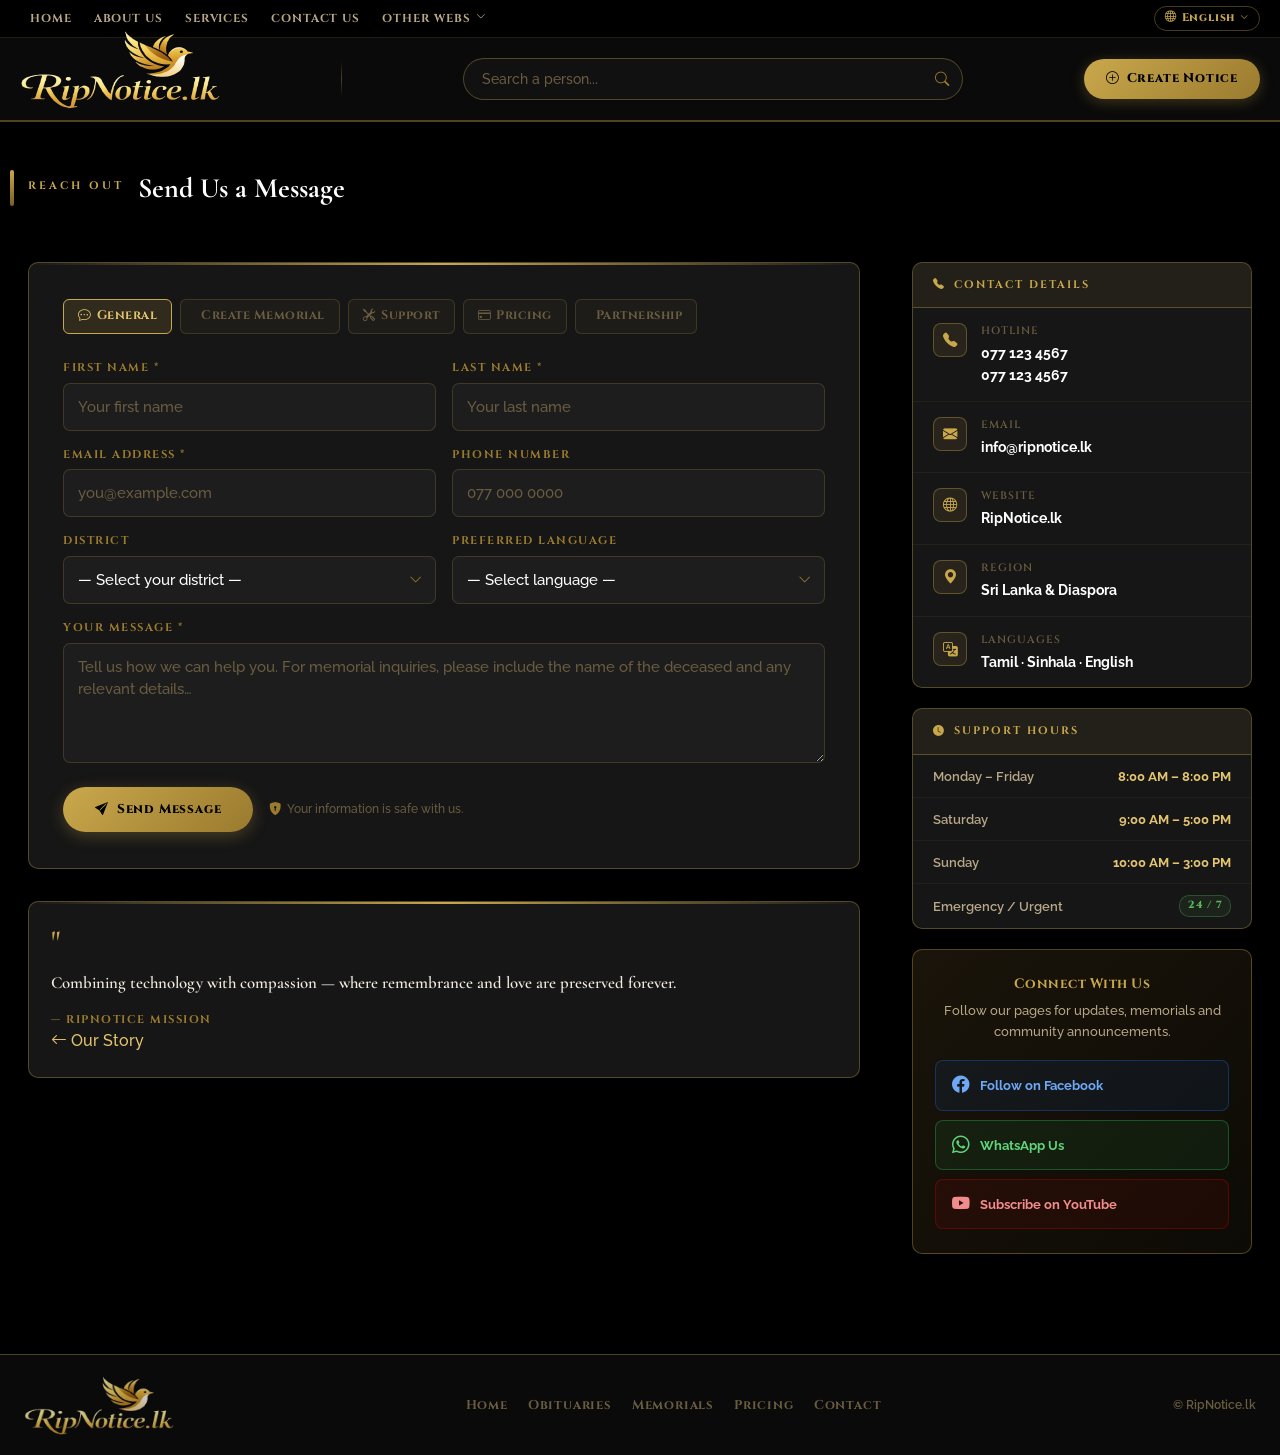
==== commit 56b47f64: "Initial commit" ====
--- a/contact.html
+++ b/contact.html
@@ -18,18 +18,18 @@
     <!-- Navbar (injected) -->
     <div id="navbar"></div>
 
+    <!-- Section heading -->
+    <div class="cnt-sec-heading">
+        <div class="cnt-sec-bar"></div>
+        <p class="cnt-sec-label">Reach Out</p>
+        <h2 class="cnt-sec-title">Send Us a Message</h2>
+    </div>
+
     <!-- ── CONTACT PAGE ── -->
     <div class="cnt-body">
 
         <!-- ── LEFT / MAIN COLUMN ── -->
         <div class="cnt-main">
-
-            <!-- Section heading -->
-            <div class="cnt-sec-heading">
-                <div class="cnt-sec-bar"></div>
-                <p class="cnt-sec-label">Reach Out</p>
-                <h2 class="cnt-sec-title">Send Us a Message</h2>
-            </div>
 
             <!-- Contact Form Card -->
             <div class="cnt-form-card">
--- a/css/about.css
+++ b/css/about.css
@@ -40,7 +40,7 @@
     grid-template-columns: 1fr 340px;
     gap: 52px;
     align-items: start;
-    margin-top: 120px;
+    margin-top: 0;
 }
 
 /* ================================================================
@@ -514,7 +514,6 @@
     grid-template-columns: 1fr 340px;
     gap: 52px;
     align-items: start;
-    margin-top: 120px;
 }
 
 /* ── Section heading ── */
@@ -993,31 +992,13 @@
    Services showcase block removed.
    ============================================================ */
 
-/* ── Design tokens ── */
-.cnt-body,
-.cnt-sidebar {
-    --_gold:        #c9a84c;
-    --_gold-light:  #e4c46e;
-    --_gold-bright: #f0d080;
-    --_gold-dark:   #9a7a2e;
-    --_gold-dim:    #7a5f22;
-    --_gold-border: rgba(201,168,76,0.35);
-    --_black-card:  #161616;
-    --_white:       #ffffff;
-    --_offwhite:    #f0ebe0;
-    --_grey-text:   #b8a888;
-    --_grey-dim:    #6a5c40;
-    --_shadow-gold: 0 4px 24px rgba(201,168,76,0.22);
-    --_radius:      10px;
-}
-
 /* ================================================================
    BODY LAYOUT
    ================================================================ */
 .cnt-body {
     max-width: 1320px;
-    margin: 120px auto 0;
-    padding: 70px 40px 100px;
+    margin:  auto ;
+    padding: 30px 40px 100px;
     display: grid;
     grid-template-columns: 1fr 340px;
     gap: 52px;
@@ -1026,8 +1007,13 @@
 
 /* ── Section heading ── */
 .cnt-sec-heading {
+    max-width: 1260px;
     display: flex; align-items: center; gap: 14px;
     margin-bottom: 26px;
+    margin-top: 170px;
+    margin-left: auto;
+    margin-right: auto;
+
 }
 .cnt-sec-bar {
     width: 4px; height: 36px; border-radius: 2px; flex-shrink: 0;
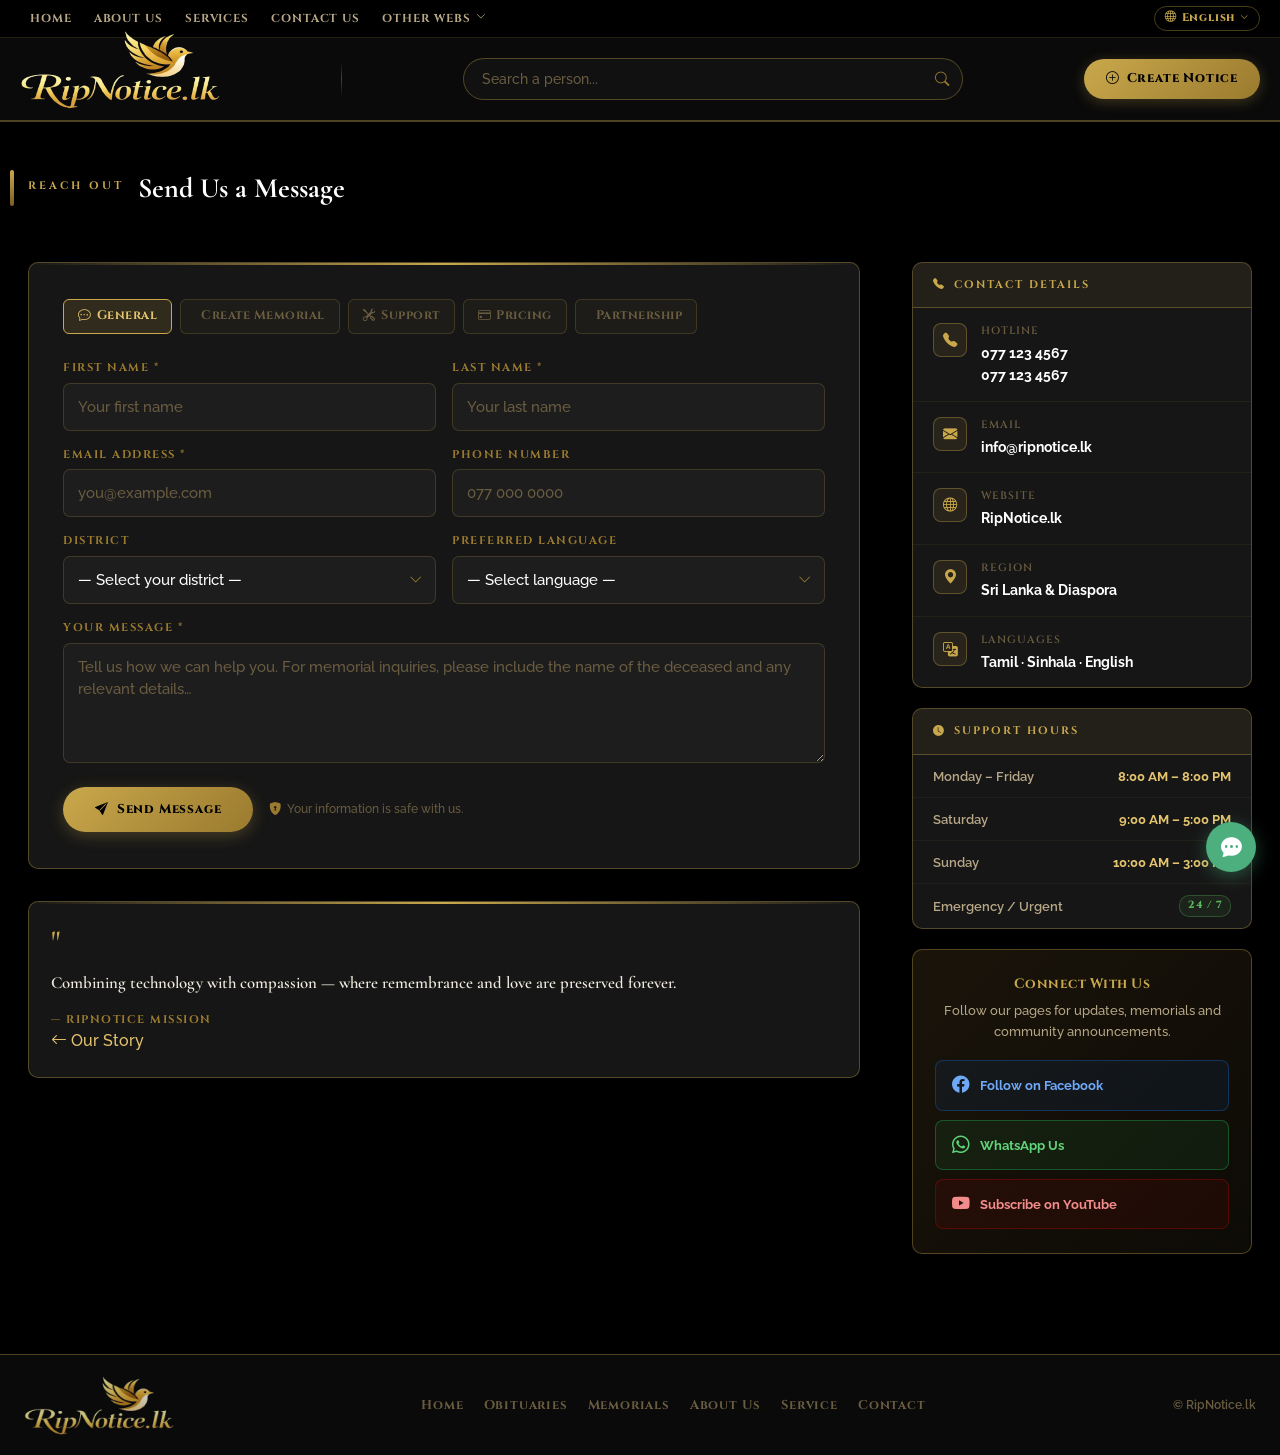
==== commit 034f4951: "Initial commit" ====
--- a/contact.html
+++ b/contact.html
@@ -280,6 +280,14 @@
         </aside>
     </div>
 
+     <!-- ========== FIXED BUTTONS ========== -->
+    <button class="scroll-top" onclick="scrollToTop()" id="scrollTopBtn">
+        <i class="bi bi-arrow-up"></i>
+    </button>
+    <div class="chat-btn" title="Live Chat">
+        <i class="bi bi-chat-dots-fill"></i>
+    </div>
+
     <!-- Footer (injected) -->
     <div id="footer"></div>
 
--- a/css/about.css
+++ b/css/about.css
@@ -975,7 +975,7 @@
     .svc-quicknav { gap: 7px; }
     .svc-qnav-pill { font-size: 0.72rem; padding: 6px 12px; }
 }
-@media (max-width: 400px) {
+@media (max-width: 320px) {
     .svc-hero-title { font-size: 1.6rem; }
     .svc-body { padding: 26px 14px 50px; }
     .svc-steps { grid-template-columns: 1fr; }
@@ -1381,4 +1381,5 @@
     .cnt-body { padding: 26px 14px 50px; }
     .cnt-form-card { padding: 20px 16px; }
     .cnt-quote-text { font-size: 0.95rem; }
+    .cnt-sec-heading{margin-top: 100px;}
 }
